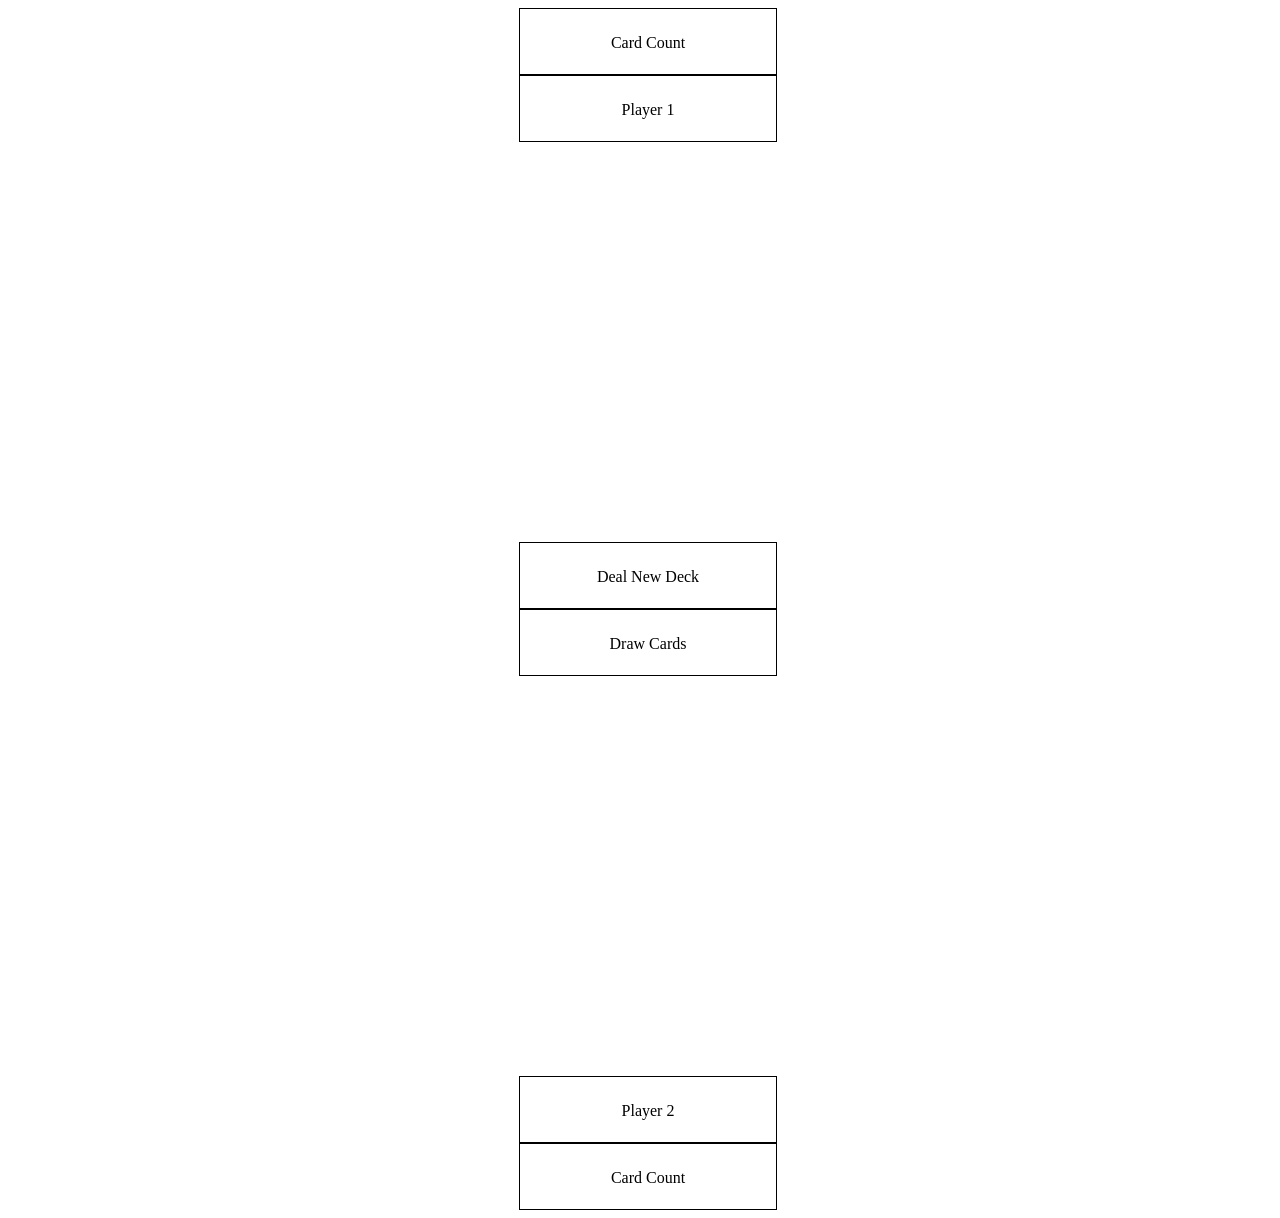
==== shuffle.html @ 88a5bd02 "Added function to draw cards, styled sizing and positioning." ====
<!DOCTYPE html>
<html lang="en" dir="ltr">
    <head>
        <link rel="stylesheet" href="shuffle.css">
        <meta charset="utf-8">
        <title></title>
    </head>
    <body>
        <div id="count1">Card Count</div>
        <div id="p1"> Player 1</div>

        <div id="currCard1"></div>

        <div id ="deal">Deal New Deck</div>
        <div id="draw">Draw Cards</div>

        <div id="currCard2"></div>

        <div id="p2">Player 2</div>
        <div id="count2">Card Count</div>

        <script type="text/javascript" src ='shuffle.js'></script>
        <script type="text/javascript" src="deck.js"></script>
    </body>
</html>
---- shuffle.css ----
html body{
    width: 100%;
    height: 100%;
}


#p1, #deal, #p2, #draw, #count1, #count2{
    border: 1px solid black;
    width: 20%;
    height: 40px;
    margin: auto;
    text-align: center;
    padding-top: 25px;
    
}

#currCard1, #currCard2{
    height: 400px;
    width: 250px;
    background-size: 80% 90%;
    background-repeat: no-repeat;
    margin: 0 auto;
    position: relative;
    left: 25px;
}

#deal:hover, #draw:hover{
    cursor: pointer;
}
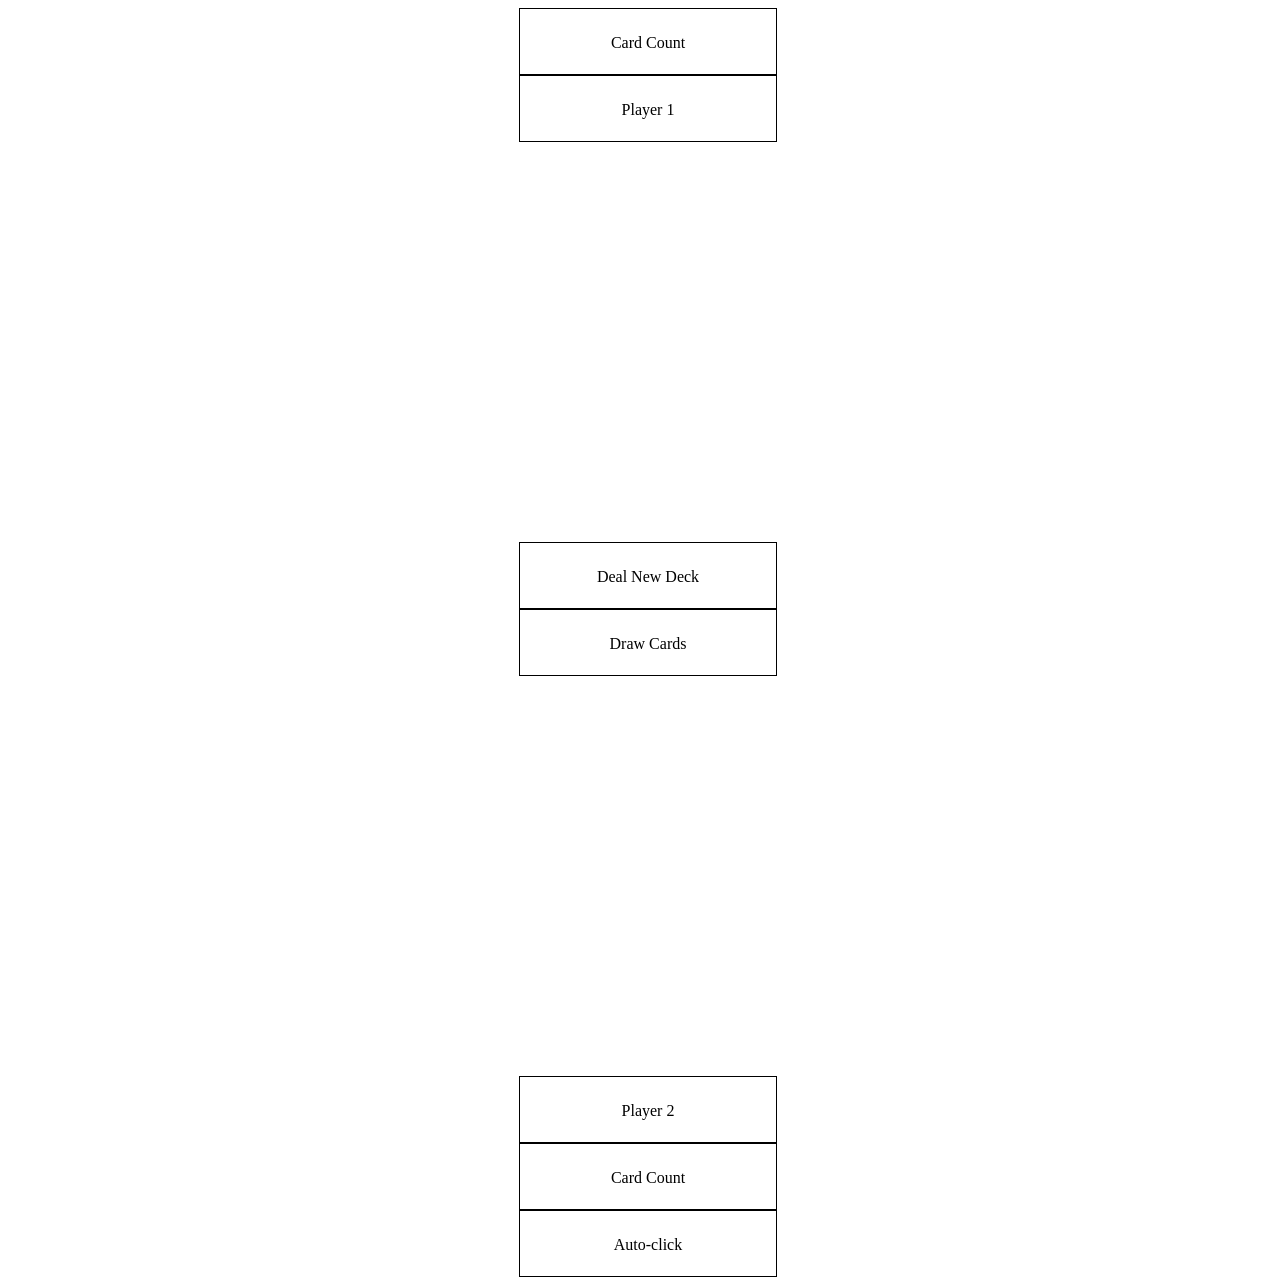
==== commit 5d7999f9: "Added autoplayer and also working on war function. Fixed the infite loop inside of normal game" ====
--- a/shuffle.html
+++ b/shuffle.html
@@ -19,7 +19,9 @@
         <div id="p2">Player 2</div>
         <div id="count2">Card Count</div>
 
-        <script type="text/javascript" src ='shuffle.js'></script>
+        <div id='autoplay'>Auto-click</div>
+        
         <script type="text/javascript" src="deck.js"></script>
+        <script type="text/javascript" src ='shuffle.js'></script>       
     </body>
 </html>
--- a/shuffle.css
+++ b/shuffle.css
@@ -4,7 +4,7 @@
 }
 
 
-#p1, #deal, #p2, #draw, #count1, #count2{
+#p1, #deal, #p2, #draw, #count1, #count2, #autoplay {
     border: 1px solid black;
     width: 20%;
     height: 40px;
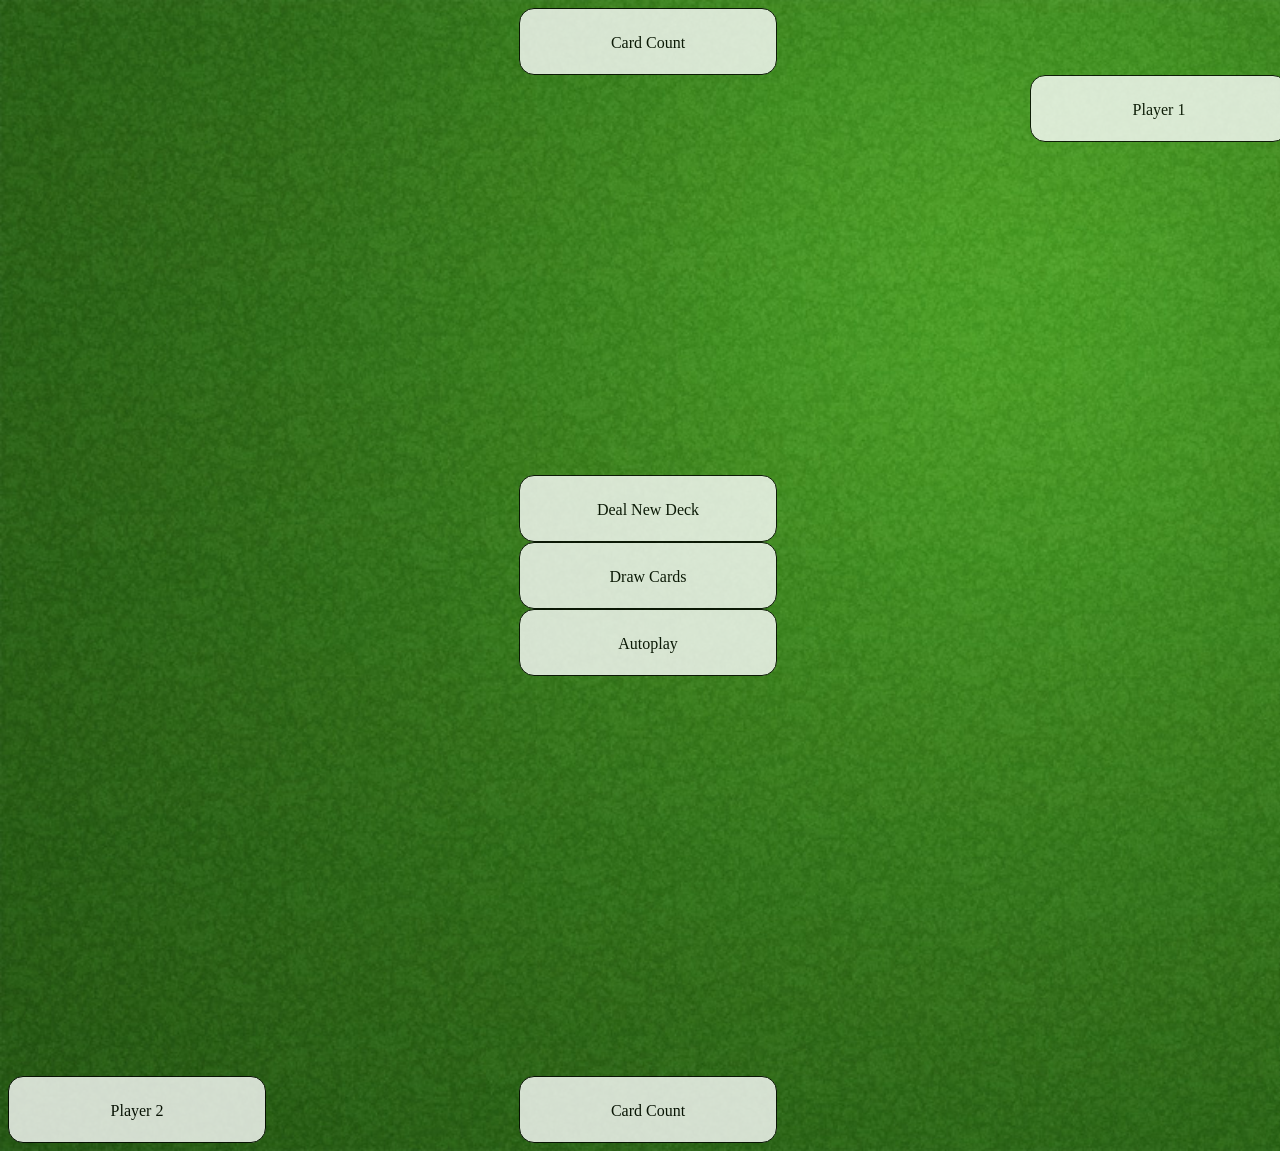
==== commit 4361a8a0: "Adding CSS" ====
--- a/shuffle.html
+++ b/shuffle.html
@@ -7,21 +7,22 @@
     </head>
     <body>
         <div id="count1">Card Count</div>
-        <div id="p1"> Player 1</div>
+        <div id="p1" class ="right"> Player 1</div>
 
         <div id="currCard1"></div>
 
         <div id ="deal">Deal New Deck</div>
         <div id="draw">Draw Cards</div>
-
+        <div id='autoplay'> Autoplay </div>
+        
         <div id="currCard2"></div>
 
-        <div id="p2">Player 2</div>
+        <div id="p2" class='left'>Player 2</div>
         <div id="count2">Card Count</div>
 
-        <div id='autoplay'>Auto-click</div>
         
         <script type="text/javascript" src="deck.js"></script>
-        <script type="text/javascript" src ='shuffle.js'></script>       
+        <script type="text/javascript" src ='shuffle.js'></script>   
+        <script type="text/javascript" src ='css.js'></script>    
     </body>
 </html>
--- a/shuffle.css
+++ b/shuffle.css
@@ -3,9 +3,27 @@
     height: 100%;
 }
 
+body{
+    background-image: url('assets/poker-table.jpg');
+        background-repeat: no-repeat;
+        background-size: cover;
+
+}
+
+
+    .right {
+        float: right;
+    }
+
+    .left{
+        float:left;
+    }
 
 #p1, #deal, #p2, #draw, #count1, #count2, #autoplay {
     border: 1px solid black;
+    background: white;
+    opacity: 0.8;
+    border-radius: 15px;
     width: 20%;
     height: 40px;
     margin: auto;
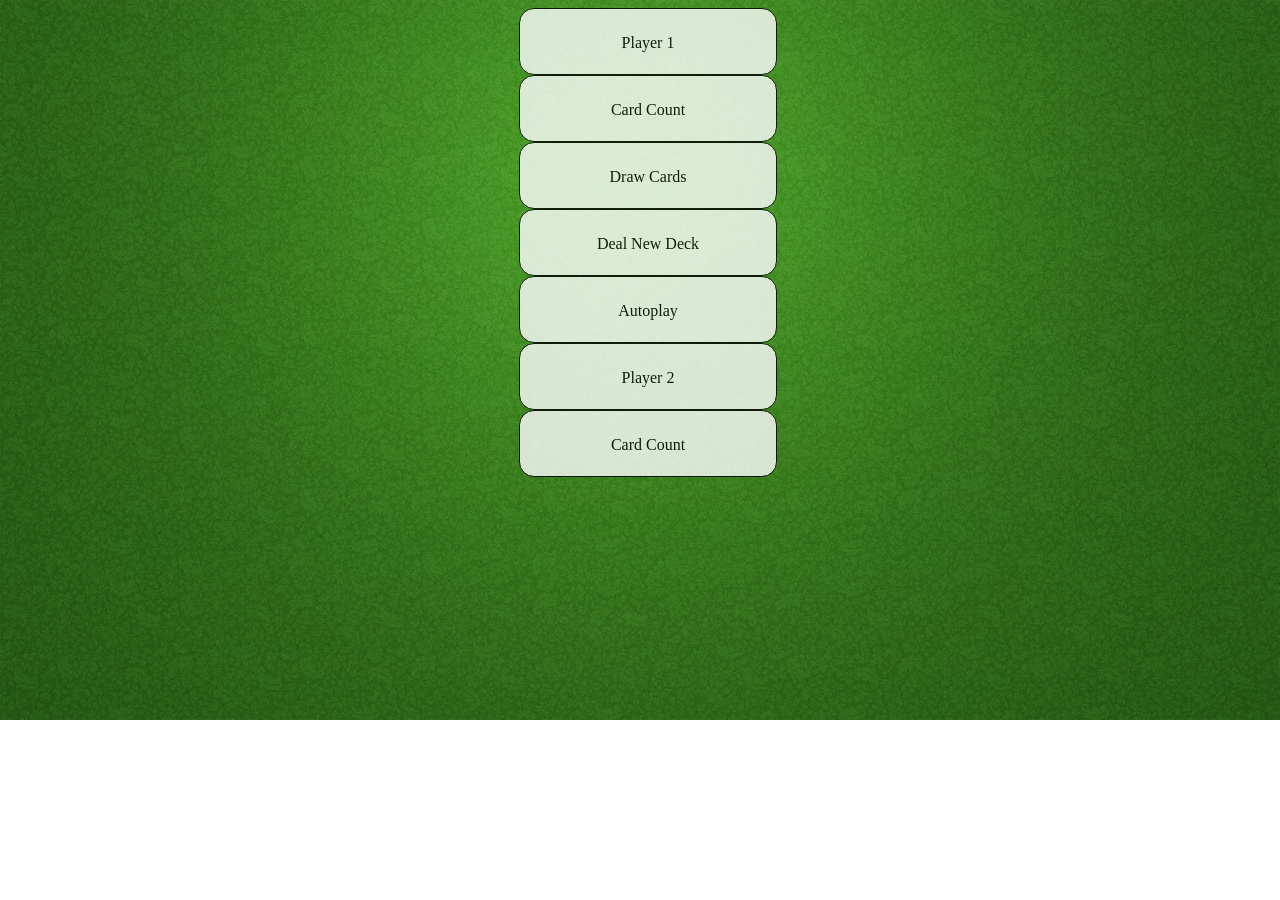
==== commit 540be54e: "Added font and CSS-Grid styling" ====
--- a/shuffle.html
+++ b/shuffle.html
@@ -6,19 +6,23 @@
         <title></title>
     </head>
     <body>
-        <div id="count1">Card Count</div>
-        <div id="p1" class ="right"> Player 1</div>
+        <div class="container">
+            <div class="box" id="p1">Player 1</div>
+            <div class="box" id="count1">Card Count</div>            
+            
+            <div id="currCard1"></div>
+            
+            <div id="winner"></div>
 
-        <div id="currCard1"></div>
+            <div class="box" id="draw">Draw Cards</div>
+            <div class="box" id="deal">Deal New Deck</div>            
+            <div class="box" id='autoplay'> Autoplay </div>
 
-        <div id ="deal">Deal New Deck</div>
-        <div id="draw">Draw Cards</div>
-        <div id='autoplay'> Autoplay </div>
-        
-        <div id="currCard2"></div>
-
-        <div id="p2" class='left'>Player 2</div>
-        <div id="count2">Card Count</div>
+            <div id="currCard2"></div>
+            
+            <div class="box" id="p2">Player 2</div>
+            <div class="box" id="count2">Card Count</div>
+        </div>
 
         
         <script type="text/javascript" src="deck.js"></script>
--- a/shuffle.css
+++ b/shuffle.css
@@ -5,8 +5,8 @@
 
 body{
     background-image: url('assets/poker-table.jpg');
-        background-repeat: no-repeat;
-        background-size: cover;
+    background-repeat: no-repeat;
+    background-size: cover;
 
 }
 
@@ -33,7 +33,7 @@
 }
 
 #currCard1, #currCard2{
-    height: 400px;
+    height: 400;
     width: 250px;
     background-size: 80% 90%;
     background-repeat: no-repeat;
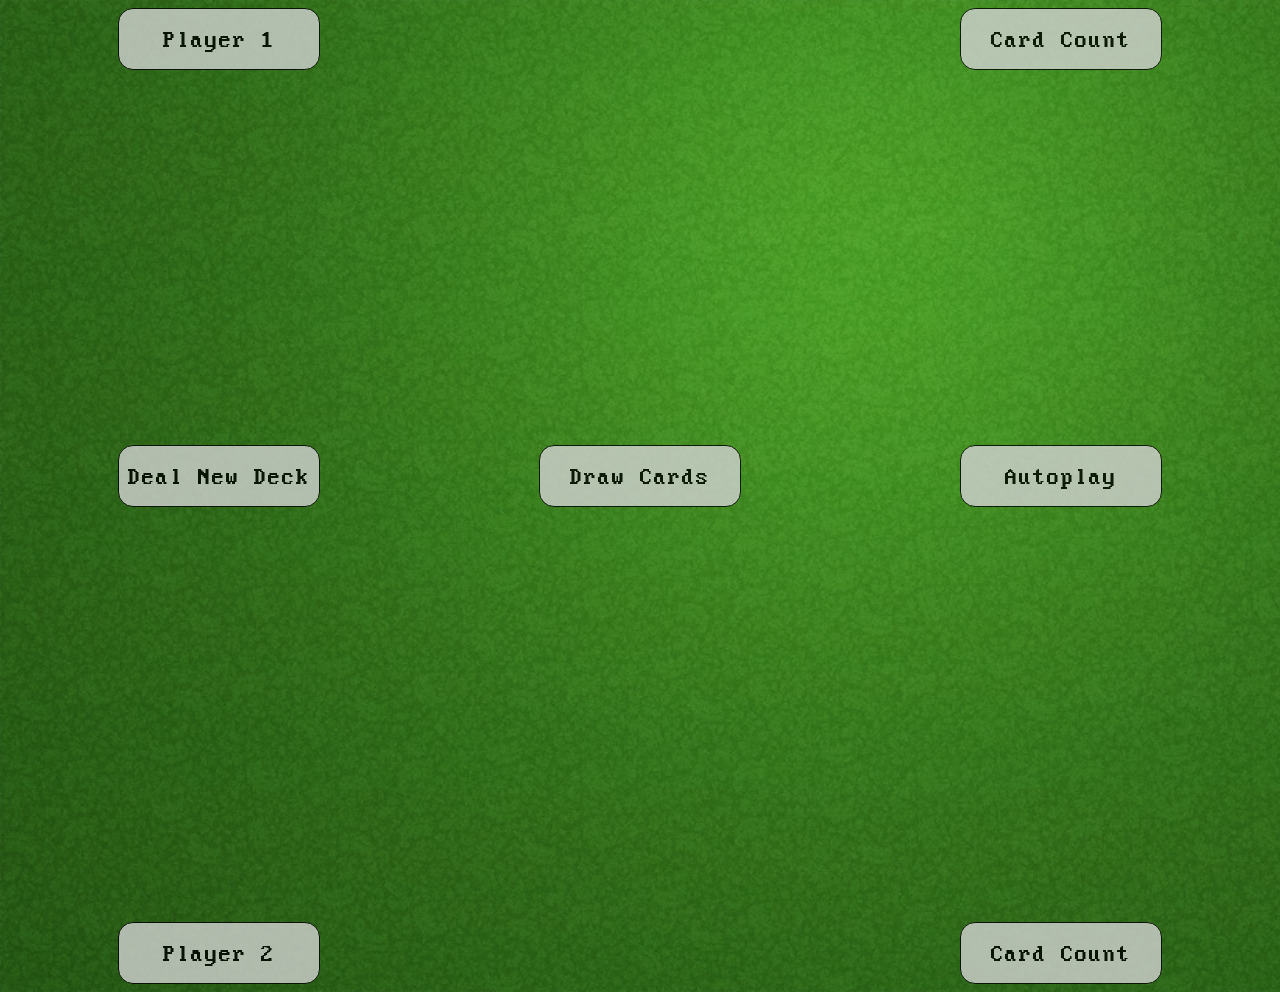
==== commit 895f0ff4: "added js that affects the css" ====
--- a/shuffle.html
+++ b/shuffle.html
@@ -14,8 +14,8 @@
             
             <div id="winner"></div>
 
+            <div class="box" id="deal">Deal New Deck</div>            
             <div class="box" id="draw">Draw Cards</div>
-            <div class="box" id="deal">Deal New Deck</div>            
             <div class="box" id='autoplay'> Autoplay </div>
 
             <div id="currCard2"></div>
--- a/shuffle.css
+++ b/shuffle.css
@@ -1,47 +1,77 @@
-html body{
-    width: 100%;
-    height: 100%;
+@font-face {
+    font-family: "dosVGA";
+    src: url(assets/dosvga.ttf);
 }
 
 body{
     background-image: url('assets/poker-table.jpg');
     background-repeat: no-repeat;
     background-size: cover;
+    font-family: "dosVGA";
+    font-size: 1.5em;
 
 }
 
+.container {
+    display: grid;
+    grid-template-columns: auto auto auto;
+    grid-template-rows: auto auto auto auto auto auto;
+}
 
-    .right {
-        float: right;
-    }
-
-    .left{
-        float:left;
-    }
-
-#p1, #deal, #p2, #draw, #count1, #count2, #autoplay {
+.box {
     border: 1px solid black;
-    background: white;
+    background: #D3D3D3;
     opacity: 0.8;
     border-radius: 15px;
-    width: 20%;
+    width: 200px;
     height: 40px;
     margin: auto;
     text-align: center;
-    padding-top: 25px;
-    
+    padding-top: 20px;
+}
+
+#count1 {
+    grid-column-start: 3;
+    grid-column-end: 4;
+    grid-row: 1 2;
+}
+
+#currCard1 {
+    grid-column-start: 1;
+    grid-column-end: 4;
+    grid-row: 2 3;
+}
+
+#currCard2 {
+    grid-column-start: 1;
+    grid-column-end: 4;
+    grid-row: 3 4;
+}
+
+#winner {
+    margin: 20px;
+    text-align: center;
+    grid-column-start: 1;
+    grid-column-end: 4;
+    grid-row-start: 4;
+    grid-row-end: 5;
+}
+
+#count2 {
+    grid-column-start: 3;
+    grid-column-end: 4;
 }
 
 #currCard1, #currCard2{
-    height: 400;
-    width: 250px;
-    background-size: 80% 90%;
+    height: 350px;
+    width: 225px;
+    background-size: 100%;
     background-repeat: no-repeat;
     margin: 0 auto;
-    position: relative;
-    left: 25px;
+    margin-top: 25px;
 }
 
-#deal:hover, #draw:hover{
+#deal:hover, #draw:hover, #autoplay:hover{
     cursor: pointer;
+    background-color: #D3D3D3;
 }
